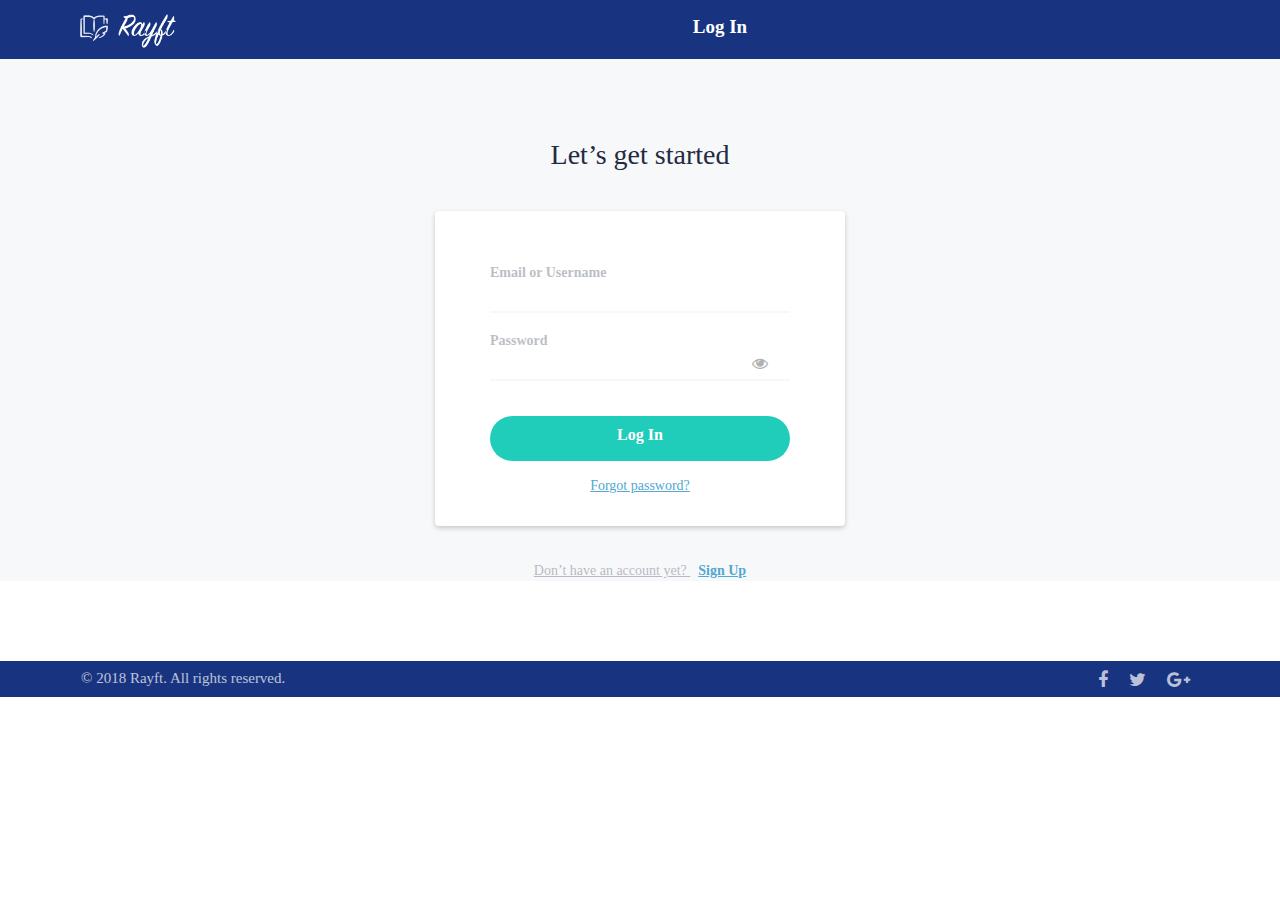
==== index.html @ 828ec6fc "Build UI-2" ====
<!DOCTYPE html>
<html lang="en">

<head>
    <meta charset="UTF-8">
    <meta http-equiv="X-UA-Compatible" content="IE=edge">
    <meta name="viewport" content="width=device-width, initial-scale=1.0">
    <script src="https://ajax.googleapis.com/ajax/libs/jquery/2.1.1/jquery.min.js"></script>
    <link rel="stylesheet" href="https://cdnjs.cloudflare.com/ajax/libs/font-awesome/4.7.0/css/font-awesome.css" />
    <link rel="stylesheet" href="style.css" />
    <script type="text/javascript" src="script.js"></script>
    <title>UI-2</title>
</head>

<body>
    <div class="container">
        <div class="Login-page-web-R">
            <div class="header">
                <div class="logo">
                    <img src="img/logo.png" srcset="img/logo@2x.png 2x,
             img/logo@3x.png 3x" class="Logo">
                </div>
                <div class="header-center">
                    <span class="Log-in Text-Style">Log In</span>
                </div>
            </div>
            <div class="container-body">
                <span class="Lets-get-started">
                    Let’s get started
                </span>
                <div class="Rectangle">
                    <div>
                        <label class="label-text">Email or Username</label>
                        <input class="input-text" name="email" type="email" />
                    </div>
                    <div>
                        <label class="label-text" for="password">Password</label>
                        <input class="input-text" id="pass_log_id" type="password" name="pass" />
                        <!-- <img src="img/group-2.png" srcset="img/group-2@2x.png 2x,
             img/group-2@3x.png 3x" class="Group-2"> -->
                        <span toggle="#password-field" class="fa fa-fw fa-eye field_icon toggle-password"></span>
                    </div>
                    <div class="Rectangle-6">
                        <span class="Log-In Text-Style">
                            Log In
                        </span>
                    </div>
                    <a href="#" class="Forgot-password">
                        Forgot password?
                    </a>
                </div>
                <div class="Rectangle-7">
                    <a href="#" class="Dont-have-an-accoun">
                        Don’t have an account yet?
                    </a>
                    <a href="#" class="Sign-Up">
                        Sign Up
                    </a>
                </div>
            </div>
        </div>
    </div>
    <div class="footer">
        <span class="copyright">
            © 2018 Rayft. All rights reserved.
        </span>
        <span class="social-icon">
              
        </span>
    </div>
</body>

</html>
---- style.css ----
* {
    box-sizing: border-box;
    margin: 0;
    padding: 0;
}

.container {
    margin: 0;
    padding: 0;
}

.header {
    display: block;
    overflow: hidden;
    background-color: #183380;
    height: auto;
    /* max-height: 44px; */
    width: 100%;
}

.Logo {
    float: left;
    width: auto;
    height: auto;
    max-width: 6rem;
    margin: 0.9rem auto 0.7rem 5rem;
}

.header-center {
    margin: 1rem;
    font-family: NunitoSans;
    color: #ffffff;
    text-align: center;
}

.Log-in {
    font-size: 19px;
    font-family: NunitoSans;
    color: #ffffff;
    font-weight: 800;
    font-stretch: normal;
    font-style: normal;
    line-height: normal;
    letter-spacing: normal;
}

.Login-page-web-R {
    background-color: #f7f8fa;
    width: 100%;
    height: auto;
}
.container-body {
    width: 100%;
    height: 100%;
    text-align: center;
    /* border: 2px blue solid; */
    margin-top: 5rem;
    position: relative;
}

.Lets-get-started {
    /* border: 2px red solid; */
    font-size: 28px;
    font-family: NunitoSans;
    color: #242a41;
}

.Rectangle {
    width: 100%;
    max-width: 410px;
    /* width: 410px; */
    height: auto;
    margin: 40px auto 35px;
    padding: 35px 55px 30px;
    border-radius: 4px;
    box-shadow: 0 2px 5px 0 rgba(0, 0, 0, 0.2);
    background-color: #ffffff;
}

.label-text {
    font-size: 14px;
    opacity: 0.3;
    font-family: NunitoSans;
    color: #242a41;
    font-weight: bold;
    font-stretch: normal;
    font-style: normal;
    line-height: normal;
    letter-spacing: normal;
    float: left;
    margin-top: 1.2rem;
}

.input-text {
    width: 100%;
    height: 2rem;
    border: none;
    border-bottom: 2px #f7f8fa solid;
}

.field_icon {
    /* border: 1px red solid; */
    object-fit: contain;
    opacity: 0.3;
    position: absolute;
    margin-left: -40px;
    margin-top: 0.4rem;
}

.Rectangle-6 {
    width: 100%;
    height: 45px;
    /* margin: 35px 0 15px;
    padding: 12px auto 11px auto; */
    margin: 35px 0 15px;
    padding-top: 10px;
    /* padding: 12px 125.5px 11px 126.5px; */
    border-radius: 22.5px;
    background-color: #20cdbb;
    text-align: center;
}

.Log-In {
    font-family: NunitoSans;
    font-size: 16px;
    font-weight: 800;
    font-stretch: normal;
    font-style: normal;
    line-height: normal;
    letter-spacing: normal;
    text-align: center;
    color: #ffffff;
}

.Forgot-password {
    margin: 15px auto 0 auto;
    font-family: NunitoSans;
    font-size: 14px;
    font-weight: normal;
    font-stretch: normal;
    font-style: normal;
    line-height: 1.43;
    letter-spacing: normal;
    text-align: center;
    color: #51a8d1;
}

.Rectangle-7 {
    display: flex;
    width: 100%;
    display: inline-block;
}

.Dont-have-an-accoun {
    margin: 0 6px 0 0;
    opacity: 0.3;
    font-family: NunitoSans;
    font-size: 14px;
    font-weight: normal;
    font-stretch: normal;
    font-style: normal;
    line-height: 1.43;
    letter-spacing: normal;
    color: #242a41;
}

.Sign-Up {
    margin: 0 0 0 2px;
    font-family: NunitoSans;
    font-size: 14px;
    font-weight: bold;
    font-stretch: normal;
    font-style: normal;
    line-height: 1.43;
    letter-spacing: normal;
    text-align: right;
    color: #51a8d1;
}

.footer {
    display: block;
    overflow: hidden;
    background-color: #183380;
    height: auto;
    /* max-height: 44px; */
    width: 100%;
    bottom: 0;
    margin-top: 5rem;
    padding: 9px 82px 7px 81px;
}

.social-icon {
    margin: 1px 0 1px auto;
    opacity: 0.7;
    font-family: FontAwesome;
    font-size: 18px;
    font-weight: normal;
    font-stretch: normal;
    font-style: normal;
    line-height: normal;
    letter-spacing: 0.5rem;
    text-align: right;
    color: #ffffff;
    float: right;
}

.copyright {
    margin: 0 auto 0 0;
    opacity: 0.7;
    font-family: NunitoSans;
    font-size: 15px;
    font-weight: normal;
    font-stretch: normal;
    font-style: normal;
    line-height: normal;
    letter-spacing: normal;
    color: #ffffff;
    float: left;
}
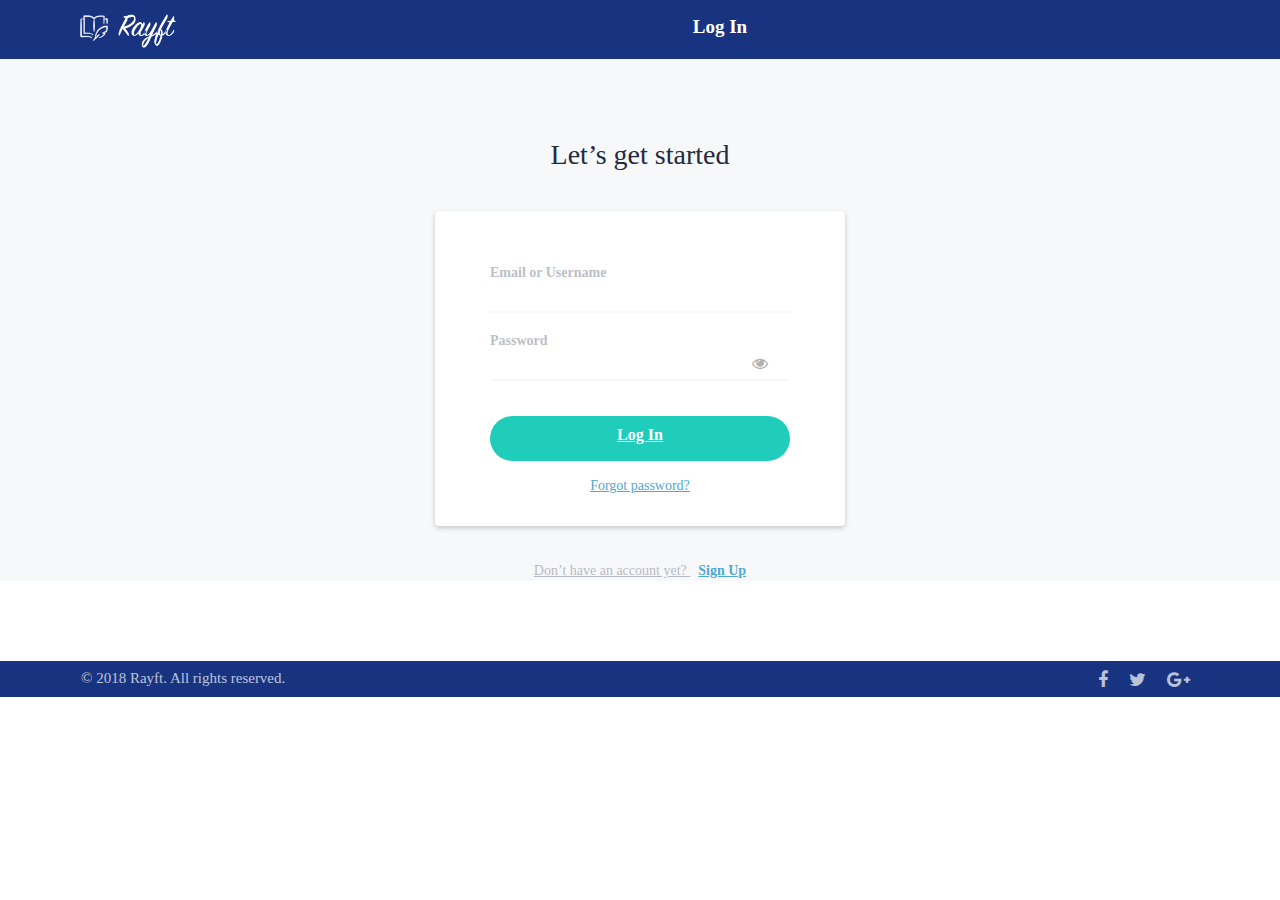
==== commit 7536f93f: "Build UI-2" ====
--- a/index.html
+++ b/index.html
@@ -40,11 +40,11 @@
              img/group-2@3x.png 3x" class="Group-2"> -->
                         <span toggle="#password-field" class="fa fa-fw fa-eye field_icon toggle-password"></span>
                     </div>
-                    <div class="Rectangle-6">
-                        <span class="Log-In Text-Style">
+                    <a href="#" class="Log-In Text-Style">
+                        <div class="Rectangle-6">
                             Log In
-                        </span>
-                    </div>
+                        </div>
+                    </a>
                     <a href="#" class="Forgot-password">
                         Forgot password?
                     </a>
--- a/style.css
+++ b/style.css
@@ -118,6 +118,7 @@
     border-radius: 22.5px;
     background-color: #20cdbb;
     text-align: center;
+    cursor: pointer;
 }
 
 .Log-In {
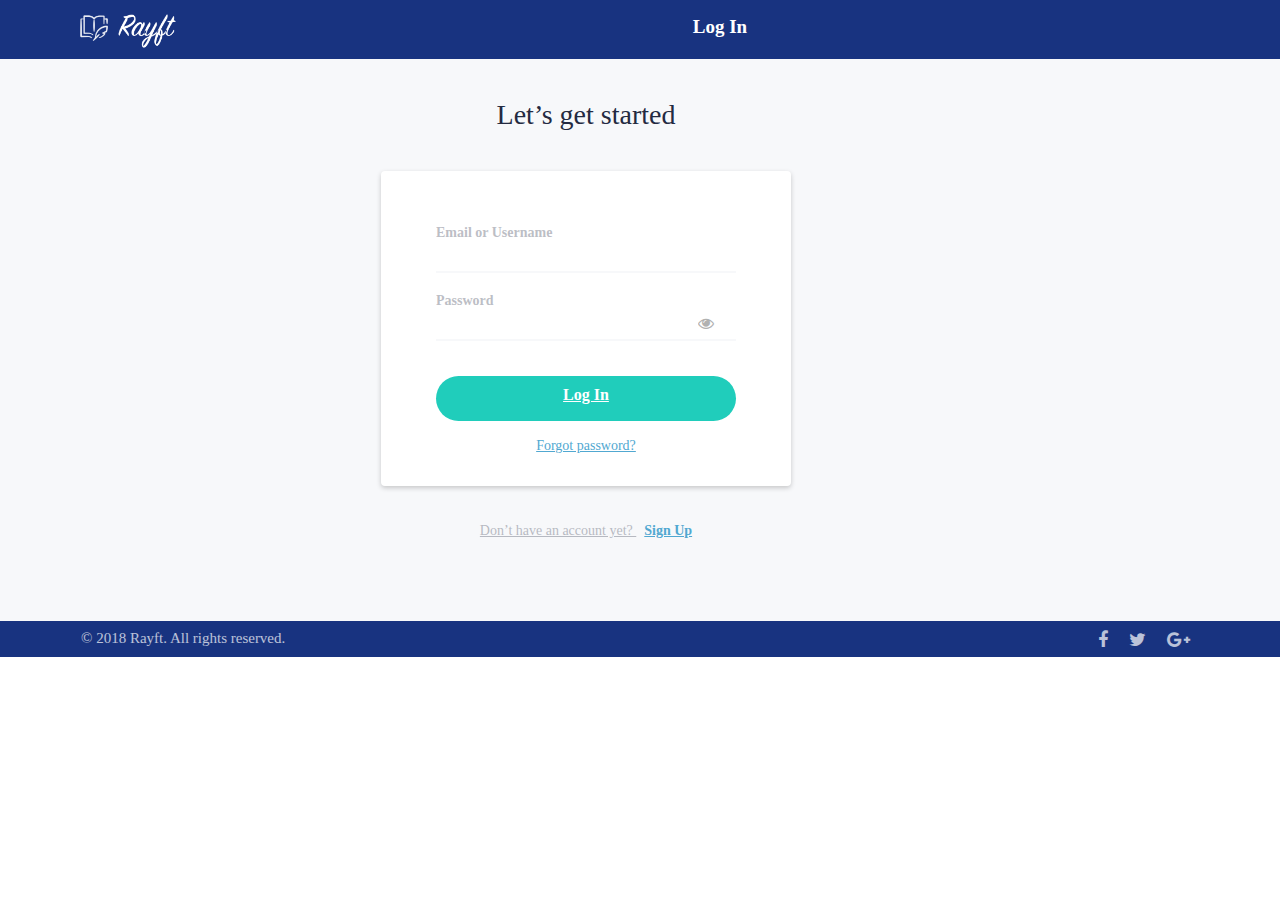
==== commit 36a846f6: "Build UI-2 bug fix 2" ====
--- a/index.html
+++ b/index.html
@@ -59,14 +59,14 @@
                 </div>
             </div>
         </div>
-    </div>
-    <div class="footer">
-        <span class="copyright">
-            © 2018 Rayft. All rights reserved.
-        </span>
-        <span class="social-icon">
-              
-        </span>
+        <div class="footer">
+            <span class="copyright">
+                © 2018 Rayft. All rights reserved.
+            </span>
+            <span class="social-icon">
+                  
+            </span>
+        </div>
     </div>
 </body>
 
--- a/style.css
+++ b/style.css
@@ -47,15 +47,19 @@
 .Login-page-web-R {
     background-color: #f7f8fa;
     width: 100%;
-    height: auto;
+    height: fit-content;
+    /* border: 1px red solid; */
 }
 .container-body {
-    width: 100%;
+    width: 90%;
     height: 100%;
     text-align: center;
     /* border: 2px blue solid; */
-    margin-top: 5rem;
+    margin-top: 2.5rem;
     position: relative;
+    /* border: 2px red solid; */
+    padding-left: 35px;
+    padding-right: 15px;
 }
 
 .Lets-get-started {
@@ -150,6 +154,7 @@
     display: flex;
     width: 100%;
     display: inline-block;
+    margin-bottom: 5rem;
 }
 
 .Dont-have-an-accoun {
@@ -183,10 +188,8 @@
     overflow: hidden;
     background-color: #183380;
     height: auto;
-    /* max-height: 44px; */
     width: 100%;
     bottom: 0;
-    margin-top: 5rem;
     padding: 9px 82px 7px 81px;
 }
 
